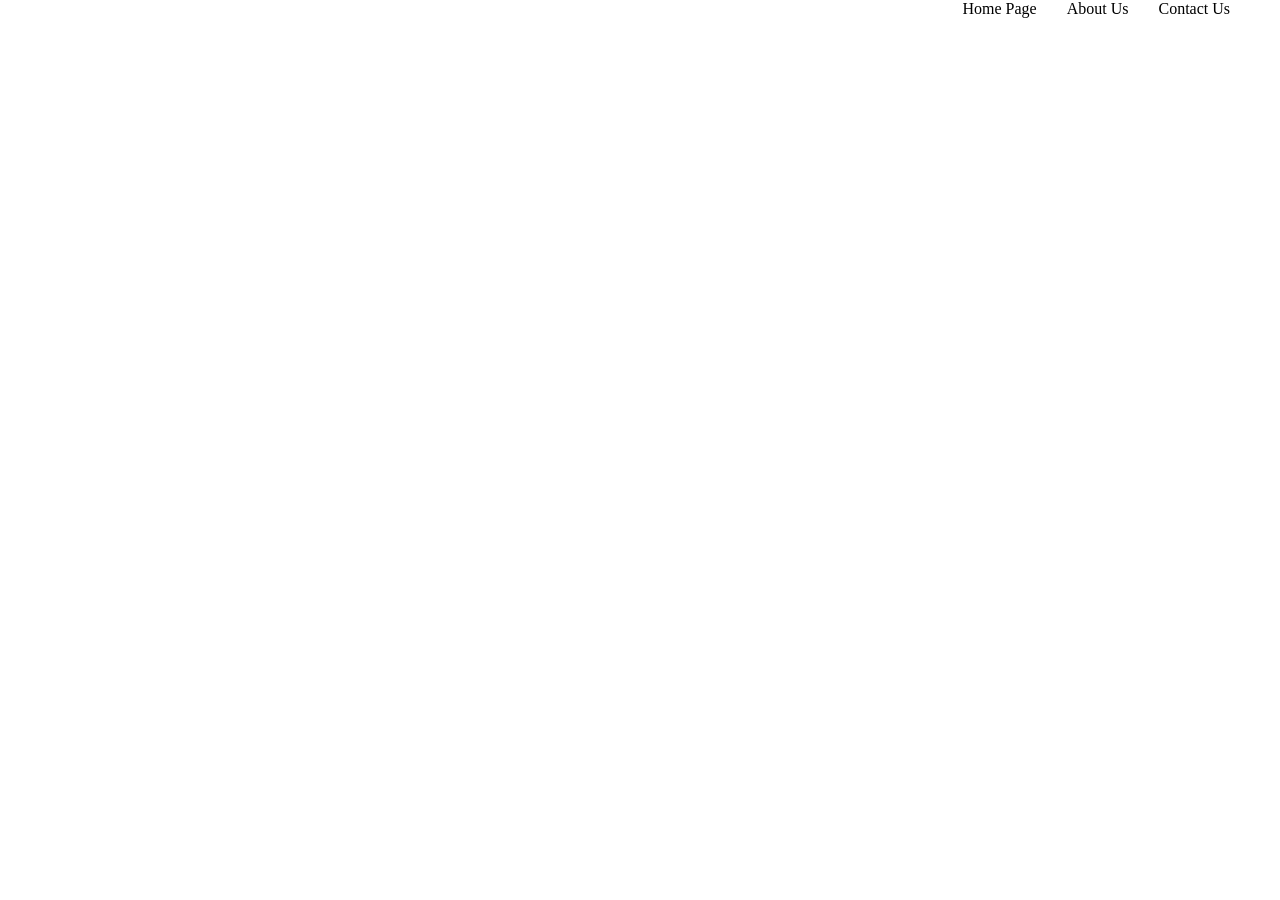
==== contact.html @ c2c93d44 "Add files via upload" ====
<!DOCTYPE html>
<html lang="en">
<head>
    <meta charset="UTF-8">
    <meta name="viewport" content="width=, initial-scale=1.0">
    <title>contact page</title>
    <link rel="stylesheet" href="style.css">
</head>
<body>
     <nav>
            <a href="index.html">home page</a>
            <a href="about us .html">about us</a>
            <a href="contact.html">contact us </a>
        </nav>   
</body>
</html>
---- style.css ----
*{
    margin: 0;
    padding:0;
    
}
.content{
width: 100%;
height:100vh;
background-image: url(“Africa\ Needs\ Saving”—or\ is\ it\ the\ Other\ Way….jpeg);
background-size: cover;
background-position: center;
background-repeat: no-repeat;
}
.banner{
    position: relative;
    display: flex;
    height: 70px;
    align-items: center;
    justify-content: center;
    background-color: blue;
}
.logo{
    width: 70%;
}
nav{
    display: flex;
    justify-content: flex-end;
    align-items: center;
    gap: 30px;
    padding-right: 50px;
}

a{
    text-transform: capitalize;
    text-decoration: none;
    color: black;
    

}

nav a:hover{
    color:rgb(255, 255, 255)
}

.content{
    text-align: center;
    display: flex;
    flex-direction: column ;
    color: beige;
    justify-content: center;
    align-items: center;
}

.content button{
    
    background-color: blue ;
    padding: 10px;
    width: 15%;
    text-transform: capitalize;
    border: none;
    font-size: 15px;
    color: beige;
    cursor: pointer;
}
.home-container{
    background: #000000a1;
    padding: 50px;
    border-radius: 25px;
    display: flex;
    flex-direction: column;
    justify-content: center;
    align-items: center;
    gap: 15px;
}
.home-container p{
    width: 50%;
}

footer{
     display: flex;
     justify-content: center;
     height: 90px;
     text-align: center;
     align-items: center;
     background-color: blue;
     color: white;
}
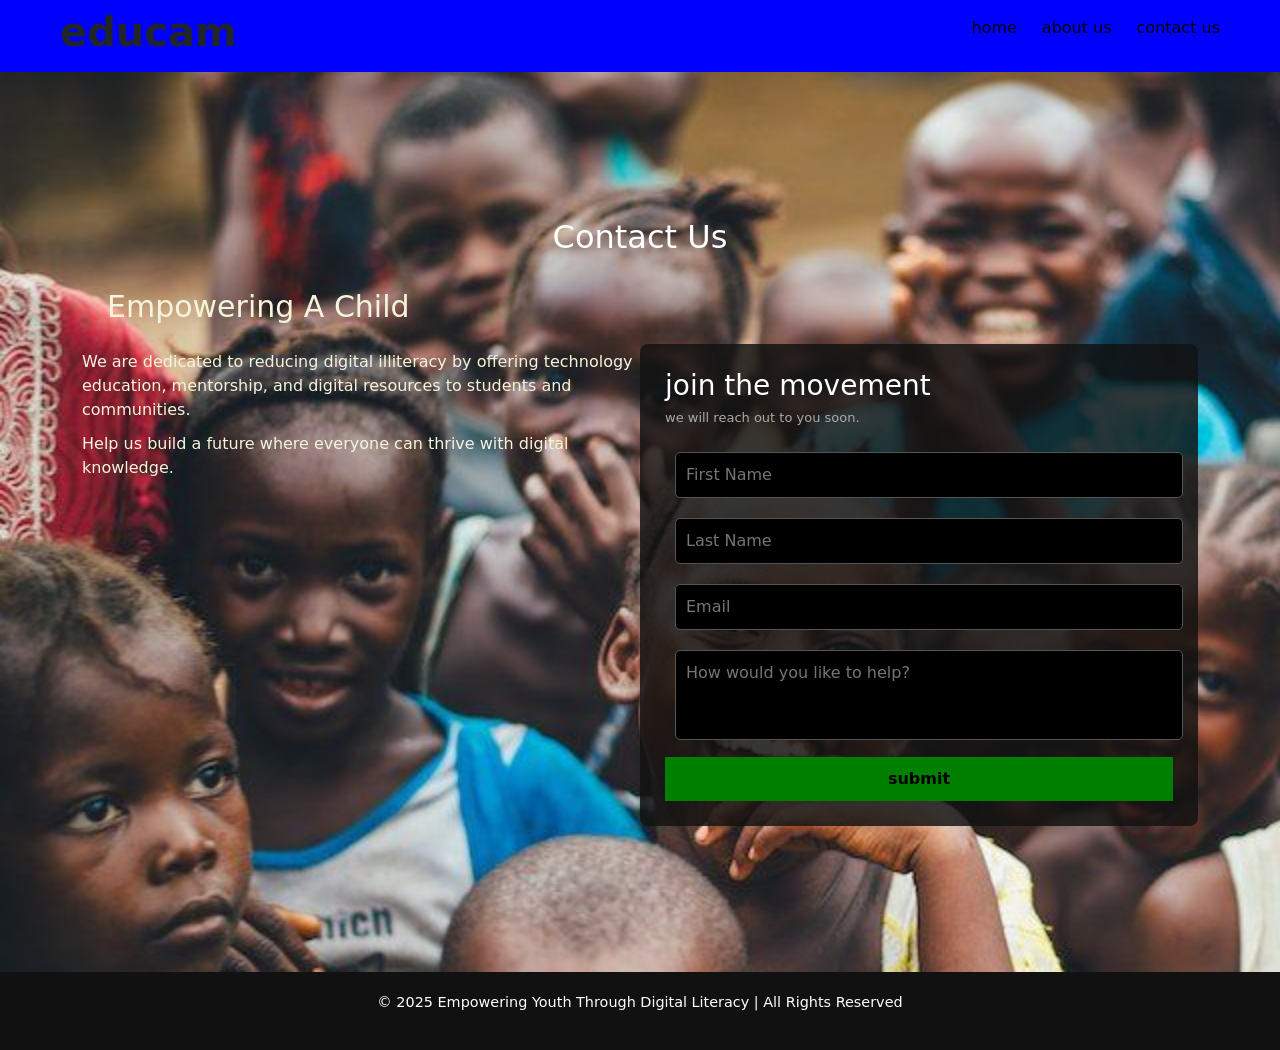
==== commit c940f66d: "Add files via upload" ====
--- a/contact.html
+++ b/contact.html
@@ -5,12 +5,44 @@
     <meta name="viewport" content="width=, initial-scale=1.0">
     <title>contact page</title>
     <link rel="stylesheet" href="style.css">
+    <link rel="stylesheet" href="images/bootstrap/css/bootstrap.css">
 </head>
 <body>
-     <nav>
-            <a href="index.html">home page</a>
-            <a href="about us .html">about us</a>
-            <a href="contact.html">contact us </a>
-        </nav>   
+      <div class="navbar">
+    <h1 class="fw-bold"> educam</h1>
+    <ul>
+        <li> <a href="index.html">home</a></li>
+        <li> <a href="about.html">about us</a></li>
+        <li> <a href="contact.html">contact us</a></li>
+    </ul>
+    </div>
+     <section class="contact-section">
+        <div class="container">
+            <h2 class="contact-head">Contact Us</h2>
+            <div class="form-row">
+                <div class="text-box">
+                <h2>empowering a child </h2>
+                <p>We are dedicated to reducing digital illiteracy by offering
+                technology education, mentorship, and digital resources to students
+                and communities.</p>
+                <p> Help us build a future where everyone can thrive with digital knowledge.</p>
+                </div>
+                <div class="form-box">
+                    <h3>join the movement</h3>
+                    <p class="subtitle">we will reach out to you soon.</p>
+                    <form>
+                    <input type="text" placeholder="First Name">
+                    <input type="text" placeholder="Last Name">
+                    <input type="email" placeholder="Email">
+                    <textarea placeholder="How would you like to help?"></textarea>
+                    <button type="submit" class="submit-btn">submit</button>
+                    </form>
+                </div>
+            </div>
+        </div>
+     </section>
+       <footer class="footer">
+    <p>© 2025 Empowering Youth Through Digital Literacy | All Rights Reserved</p>
+  </footer>   
 </body>
 </html>
--- a/style.css
+++ b/style.css
@@ -1,97 +1,354 @@
 *{
     margin: 0;
-    padding:0;
-    
-}
-.content{
-width: 100%;
-height:100vh;
-background-image: url(“Africa\ Needs\ Saving”—or\ is\ it\ the\ Other\ Way….jpeg);
-background-size: cover;
-background-position: center;
-background-repeat: no-repeat;
-}
+    padding: 0;
+    box-sizing: border-box;
+}
+.navbar{
+    padding: 20px 60px;
+    display: flex;
+    width: 100%;
+    margin:auto;
+    align-items: center;
+    justify-content: space-between;
+    top: 0;
+    left: 0;
+    gap: 50px;
+    position:relative;
+    background: blue;
+}
+.navbar ul{
+    list-style: none;
+    display: flex;
+    gap: 25px;
+
+}
+.navbar a{
+    color: black;
+    text-decoration: none;
+    font-weight: 400;
+     transition: 0.3s;
+
+}
+.navbar a:hover{
+    color: white;
+} 
+
 .banner{
     position: relative;
-    display: flex;
-    height: 70px;
-    align-items: center;
+    height:100vh;
+    background-image: url(images/“Africa\ Needs\ Saving”—or\ is\ it\ the\ Other\ Way….jpeg);
+    background-size: cover;
+    background-position: center;
+    display: flex;
+    color: black;
+    display: flex;
+    place-content: center;
+    align-items: center;
+}
+.content{
+  position: relative;
+  display: flex;
+  place-content: center;
+  align-items: center;
+  flex-direction: column;
+  background-color: #000000c5;
+  width: 80%;
+  height: 50%;
+  border-radius: 15px;
+    
+}
+.content h2{
+    font-size: 40px;
+    margin-bottom: 15px;
+    margin-top: 30px;
+    color: white;
+}
+.content p{
+    font-size: 18px;
+    margin-bottom: 25px;
+    margin-top: 20px;
+    color: white;
+    
+    
+}
+.btn{
+    padding: 10px 25px;
+    background-color: blue;
+    color:black;
+    border-radius: 10px;
+    text-decoration: none;
+    font-weight: bold;
+    transition: 0.3s;
+}
+.btn:hover{
+    background-color:yellow;
+    color:black;
+}
+footer{
+    text-align: center;
+    padding: 20px;
+    background-color:blue;
+    font-size: 14px;
+    color: #ccc;
+ }
+video{
+  position: relative;
+  width: 100%;
+}
+.page-text{
+    text-align: center;
+    display: flex;
     justify-content: center;
-    background-color: blue;
-}
-.logo{
-    width: 70%;
-}
-nav{
-    display: flex;
-    justify-content: flex-end;
-    align-items: center;
+    align-items: center;
+    flex-direction: column;
     gap: 30px;
-    padding-right: 50px;
-}
-
-a{
+    margin-top: 50px;
+    border: 2px  solid green;
+    padding: 20px;
+    height: 10%;
+    margin: 50px;
+}
+
+.page-text p{
+    width: 60%;
+     
+}
+
+.programs {
+  
+  padding: 80px 10%;
+  text-align: center;
+}
+
+.section-header h2 {
+  font-size: 2.2rem;
+  margin-bottom: 10px;
+}
+
+.section-header p {
+  color: #555;
+  margin-bottom: 40px;
+}
+
+.programs-grid {
+  display: grid;
+  grid-template-columns: repeat(auto-fit, minmax(250px, 1fr));
+  gap: 30px;
+}
+
+.program-card {
+  background: #fff;
+  border-radius: 10px;
+  overflow: hidden;
+  box-shadow: 0 5px 15px rgba(0, 0, 0, 0.1);
+  transition: transform 0.3s ease;
+}
+
+.program-card:hover {
+  transform: translateY(-8px);
+}
+
+.program-card img {
+  width: 100%;
+  height: 180px;
+  object-fit: cover;
+}
+
+.program-card h3 {
+  margin: 15px 0 10px;
+  color: #333;
+}
+
+.program-card p {
+  color: #666;
+  font-size: 0.95rem;
+  padding: 0 20px 25px;
+}
+
+
+.footer {
+  background: #111;
+  color: #fff;
+  text-align: center;
+  padding: 20px 0;
+  font-size: 0.9rem;
+}
+/* contact page */
+
+.contact-section{
+  position: relative;
+  height: 100vh;
+  background:  url(images/“Africa\ Needs\ Saving”—or\ is\ it\ the\ Other\ Way….jpeg);
+  background-size: cover;
+  background-position: center;
+  display: flex;
+  justify-content: center;
+  align-items: center;
+ }
+ .container{
+   position: relative;
+  
+    width: 100%;
+    height: 100%;
+    padding-top: 0px;
+    display: flex;
+    justify-content: center;
+    align-items: center;
+    flex-direction: column;
+    color: #ffffff;
+ }
+ .form-row{
+    position: relative;
+    display: flex;
+ }
+ .text-box{
+    width: 50%;
+    color: beige;
+ }
+ .text-box h2{
+    font-size: 30px;
+    margin: 25px;
     text-transform: capitalize;
-    text-decoration: none;
+
+ }
+ .text-box p{
+    font-size: medium;
+    margin-bottom: 10px;
+    line-height: 1.5;
+ }
+ .form-box{
+    width: 50%;
+    background: #111111d3;
+    padding: 25px;
+    border-radius: 8px;
+    margin-top: 80px;
+ }
+ .form-box h3{
+    color: #fff;
+    margin-bottom: 5px;
+ }
+ .subtitle{
+    color: #aaa;
+    font-size: small;
+    margin-bottom: 15px;
+ }
+ form input, form textarea{
+    width: 100%;
+    padding: 10px;
+    background: #000;
+    border:1px solid #555;
+    color: white;
+    border-radius: 5px;
+    margin: 10px;
+    
+ }
+ form textarea{
+    height:90px;
+    resize: none;
+ }
+button{
+  position: relative;
+    background: green;
     color: black;
-    
-
-}
-
-nav a:hover{
-    color:rgb(255, 255, 255)
-}
-
-.content{
-    text-align: center;
-    display: flex;
-    flex-direction: column ;
-    color: beige;
-    justify-content: center;
-    align-items: center;
-}
-
-.content button{
-    
-    background-color: blue ;
-    padding: 10px;
-    width: 15%;
-    text-transform: capitalize;
+    font-weight: bold;
+    cursor:pointer;
     border: none;
-    font-size: 15px;
-    color: beige;
-    cursor: pointer;
-}
-.home-container{
-    background: #000000a1;
-    padding: 50px;
-    border-radius: 25px;
-    display: flex;
+    border-radius: 5px;
+    padding: 10px 20px;
+}
+button:hover{
+    background: green;
+}
+.submit-btn{
+  position: relative;
+  width: 100%;
+}
+
+
+
+
+
+/* Responsive */
+@media (max-width: 900px) {
+  .navbar{
+    position: relative;
     flex-direction: column;
     justify-content: center;
     align-items: center;
-    gap: 15px;
-}
-.home-container p{
-    width: 50%;
-}
-
-footer{
-     display: flex;
-     justify-content: center;
-     height: 90px;
-     text-align: center;
-     align-items: center;
-     background-color: blue;
-     color: white;
-}
-
-
-
-
-
-
-
-
-
-
+  }
+  .content{
+    width: 100%;
+    height: 100%;
+    text-align: center;
+  }
+ 
+  .page-text h1 {
+    font-size: 2.2rem;
+  }
+
+  .page-text p {
+    font-size: 1rem;
+  }
+
+  .subheader {
+    padding: 30px;
+  }
+  .contact-section{
+    height:max-content;
+  }
+  .contact-head{
+    margin: 20px;
+  }
+  .form-row{
+    flex-direction: column;
+  }
+  .text-box{
+    text-align: center;
+  }
+  .text-box , .form-box{
+    width: 100%;
+  }
+}
+
+
+
+
+
+
+
+
+    
+
+    
+ 
+
+
+
+
+
+
+
+
+
+
+
+
+
+
+
+
+
+
+
+
+
+
+
+
+
+
+
+
+
+
+
